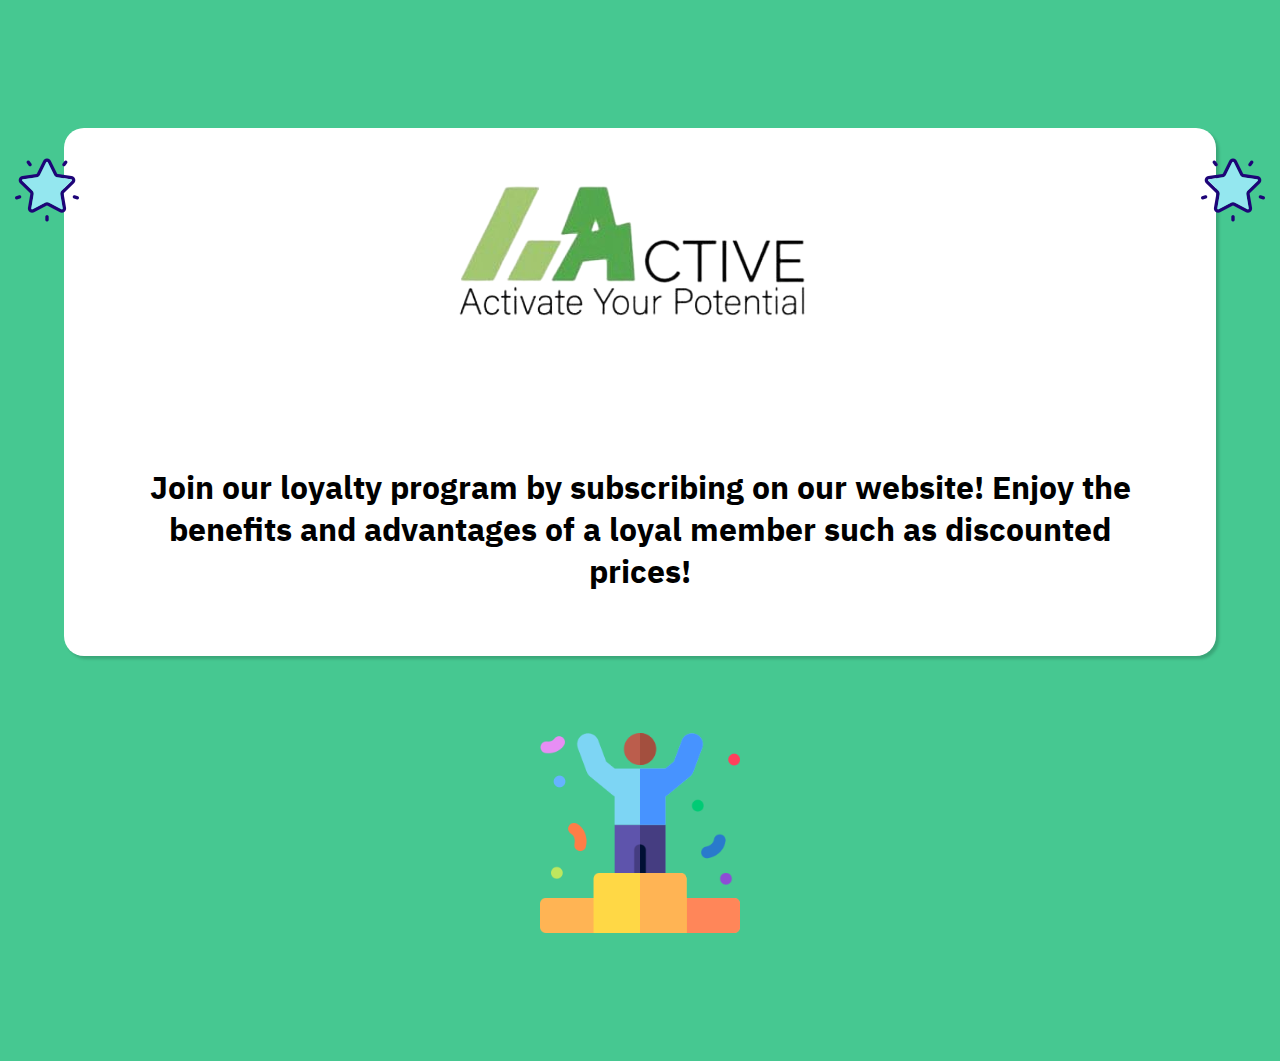
==== loyalty.html @ 02cd75c8 "done" ====
<!DOCTYPE html>
<html lang="en">
  <head>
    <meta charset="UTF-8" />
    <meta http-equiv="X-UA-Compatible" content="IE=edge" />
    <meta name="viewport" content="width=device-width, initial-scale=1.0" />
    <link rel="stylesheet" href="./assets/styles.css" />
    <link rel="stylesheet" href="./assets/loyalty.css" />
    <link
      rel="shortcut icon"
      type="image/x-icon"
      href="./assets/images/logo.png"
    />
    <title>Active</title>
  </head>
  <body>
    <main>
      <img class="star" src="./assets/images/favorites.png" alt="" />
      <img src="./assets/images/logo.png" alt="" />
      <h1 style="font-family: ActiveFont-Bold; text-align: center">
        Join our loyalty program by subscribing on our website! Enjoy the
        benefits and advantages of a loyal member such as discounted prices!
      </h1>
      <img class="star-2" src="./assets/images/favorites.png" alt="" />
    </main>
    <img
      src="./assets/images/pedestal.png"
      alt=""
      width="40%"
      class="celebrate"
    />
  </body>
</html>
---- assets/styles.css ----
@font-face {
  font-family: ActiveFont-Regular;
  src: url(./fonts/IBMPlexSans-Regular.ttf);
}

@font-face {
  font-family: ActiveFont-SemiBold;
  src: url(./fonts/IBMPlexSans-SemiBold.ttf);
}

@font-face {
  font-family: ActiveFont-Bold;
  src: url(./fonts/IBMPlexSans-Bold.ttf);
}

* {
  font-family: ActiveFont-Regular;
  margin: 0;
}

body {
  display: flex;
  flex-direction: column;
  background: rgb(70, 200, 145);
}

main {
  margin-top: 50%;
  margin-left: 5vw;
  margin-right: 5vw;
  border-radius: 20px;
  background-color: white;
  padding: 10px;
  box-shadow: 3px 3px 3px rgba(0, 0, 0, 0.171);
}

main img {
  margin-top: 30px;
  margin-bottom: 10vw;
}

main,
.login-form {
  display: flex;
  flex-direction: column;
  align-items: center;
}

main {
  align-items: center;
}

a {
  text-decoration: none;
}

.login-form .forgot {
  margin-top: 10px;
  margin-bottom: 10px;
  align-self: flex-start;
  color: rgb(156, 168, 180);
  font-family: ActiveFont-SemiBold;
}

.login-form input,
.submitButton {
  width: 100%;
}

.login-form {
  width: 80%;
}

.email-input,
.password-input {
  background-repeat: no-repeat;
  background-size: 20px;
  background-position: 10px;
  border-radius: 10px;
  border-color: rgba(0, 0, 0, 0.192);
  margin-bottom: 10px;
  padding: 10px 0px 10px 35px;
  color: rgb(156, 168, 180);
}

.email-input {
  background-image: url(./images/mail.png);
}

.password-input {
  background-image: url(./images/lock.png);
}

.submitButton {
  border: none;
  border-radius: 10px;
  background-color: rgb(70, 200, 145);
  padding: 15px 20px 15px 20px;
  color: white;
  text-align: center;
}

.no-account {
  padding: 30px;
  align-self: center;
  background-color: white;
  color: rgb(156, 168, 180);
}

.no-account a {
  color: rgb(70, 200, 145);
}

@media screen and (min-width: 600px) {
  main {
    margin-top: 25%;
  }
}

@media screen and (min-width: 769px) {
  main {
    margin-top: 10%;
    padding: 5vw;
    padding-top: 0;
  }
}
---- assets/loyalty.css ----
.star {
  position: absolute;
  left: 15px;
}

.star-2 {
  position: absolute;
  right: 15px;
}

@media screen and (max-width: 599px) {
  .star,
  .star-2 {
    width: 50px;
  }

  main {
    margin-bottom: 10%;
  }

  main img {
    width: 50%;
  }

  main h1 {
    font-size: large;
  }

  .celebrate {
    margin-top: 110px;
    margin: auto;
  }
}

@media screen and (min-width: 600px) {
  .celebrate {
    margin-left: auto;
    margin-right: auto;
    margin-top: 6vw;
    margin-bottom: 10%;
    width: 200px;
  }
}
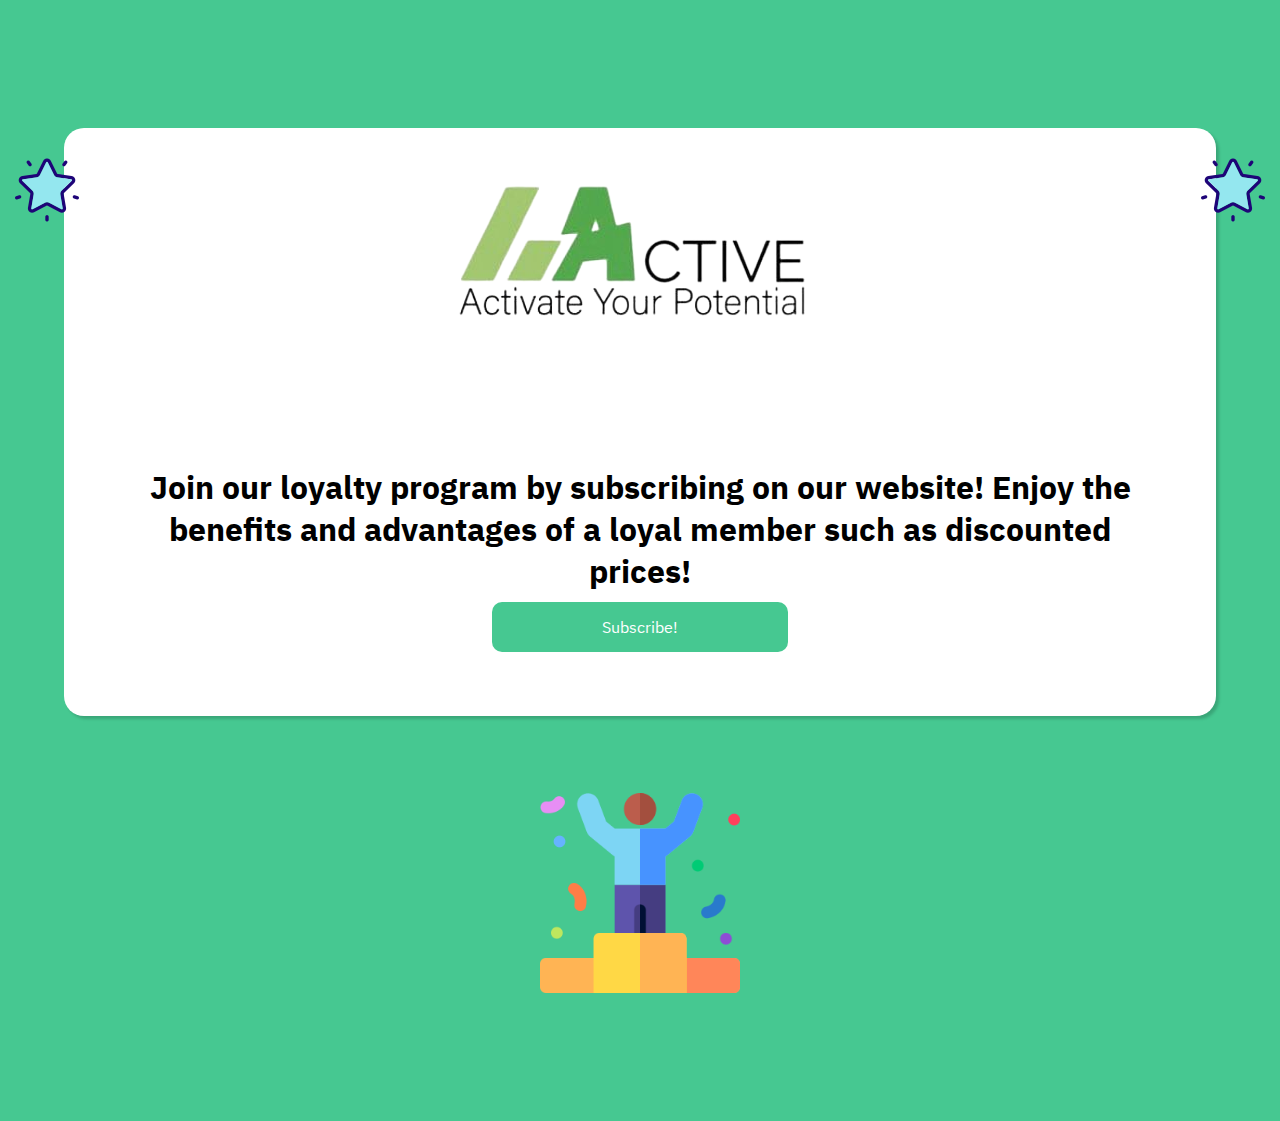
==== commit c08449bb: "little tweaks" ====
--- a/loyalty.html
+++ b/loyalty.html
@@ -22,6 +22,18 @@
         benefits and advantages of a loyal member such as discounted prices!
       </h1>
       <img class="star-2" src="./assets/images/favorites.png" alt="" />
+      <div
+        class="submitButton"
+        style="
+          width: 25%;
+          margin-top: 10px;
+          text-align: center;
+          cursor: pointer;
+        "
+        onclick="window.alert('SUBSCRIBED!')"
+      >
+        Subscribe!
+      </div>
     </main>
     <img
       src="./assets/images/pedestal.png"
